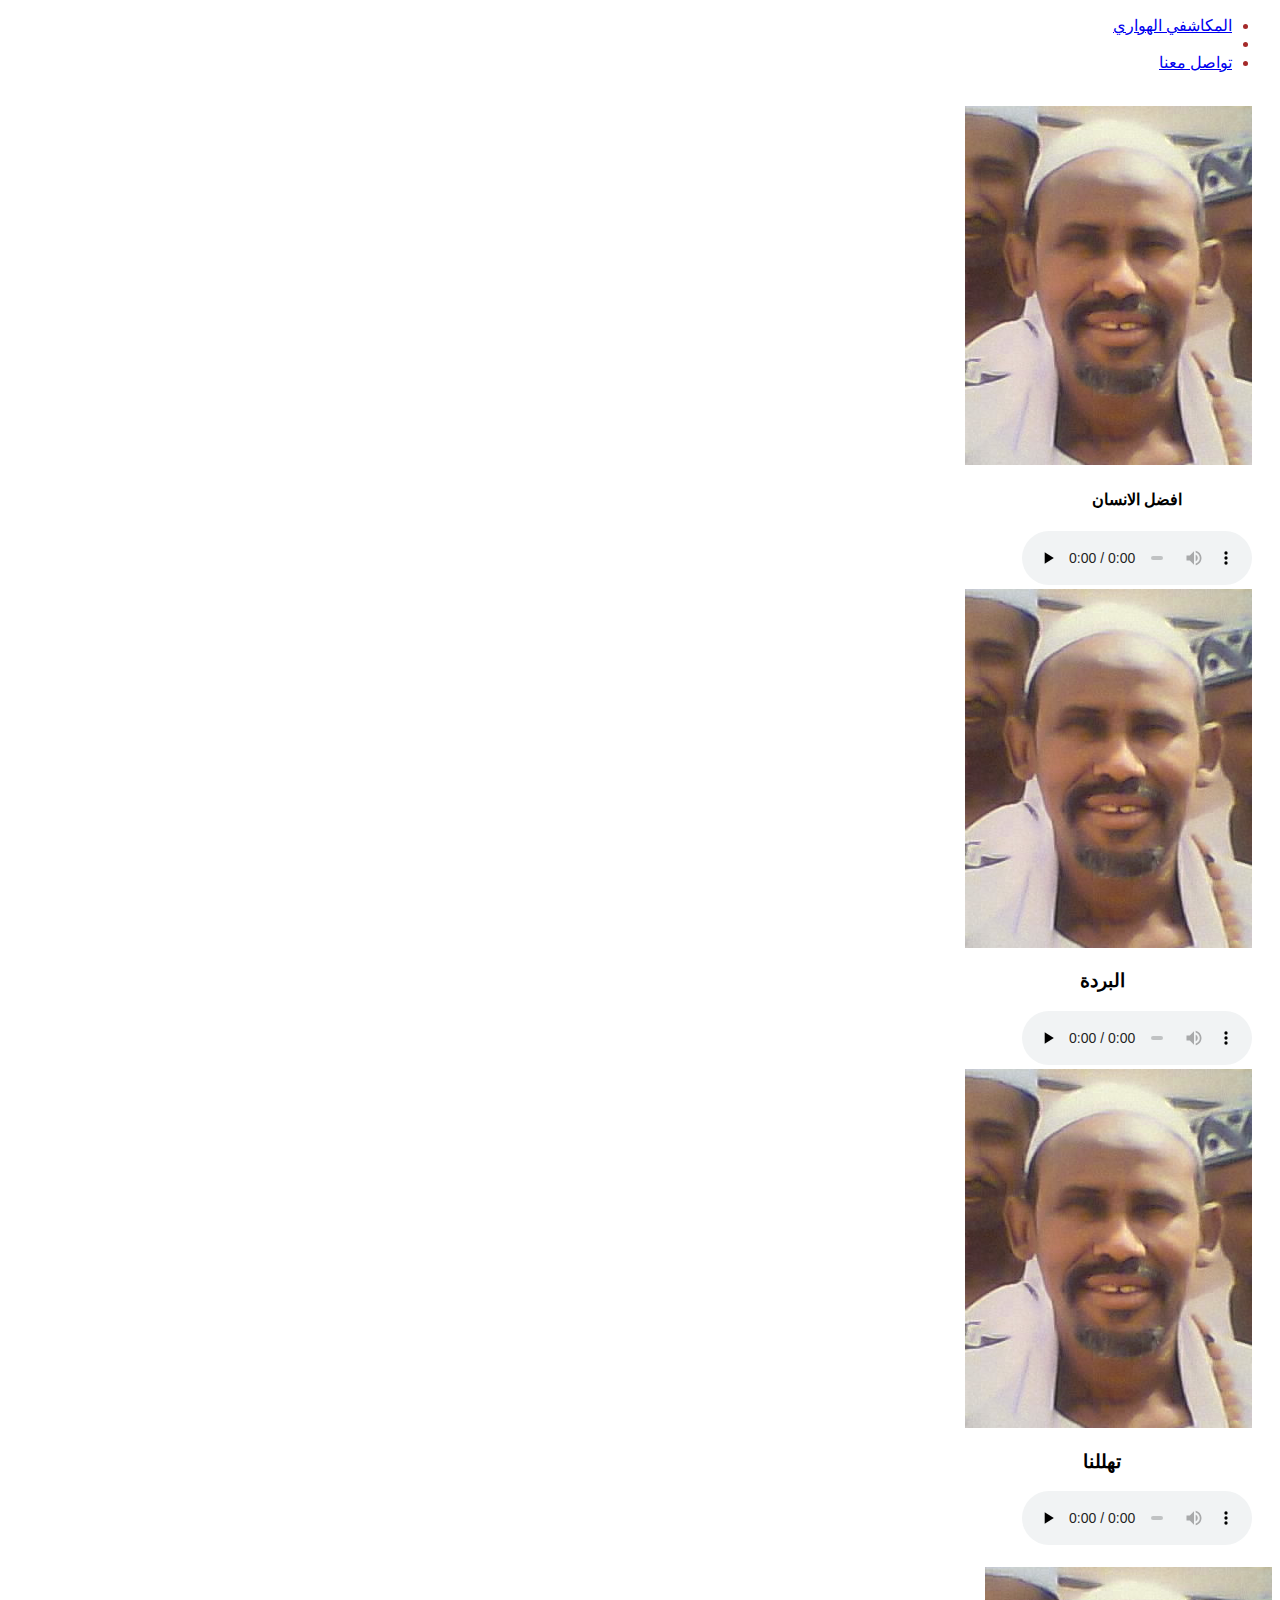
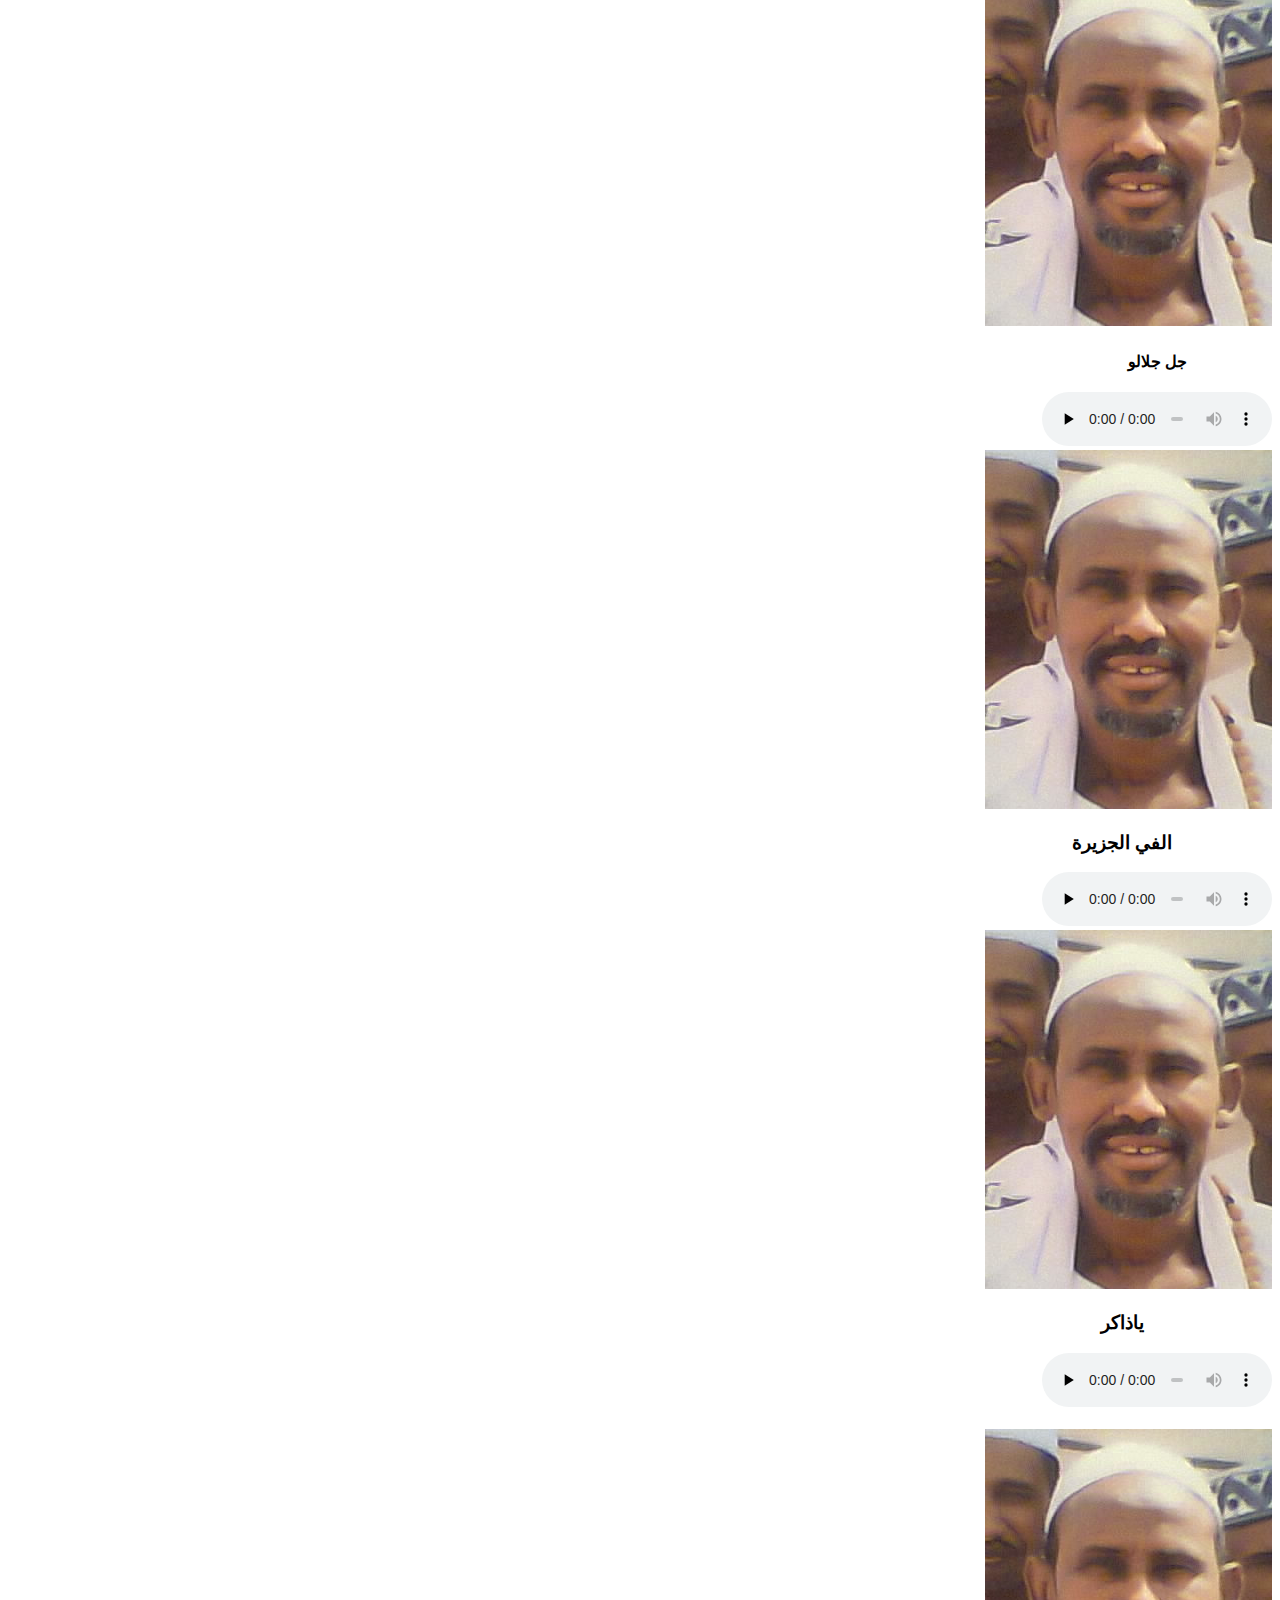
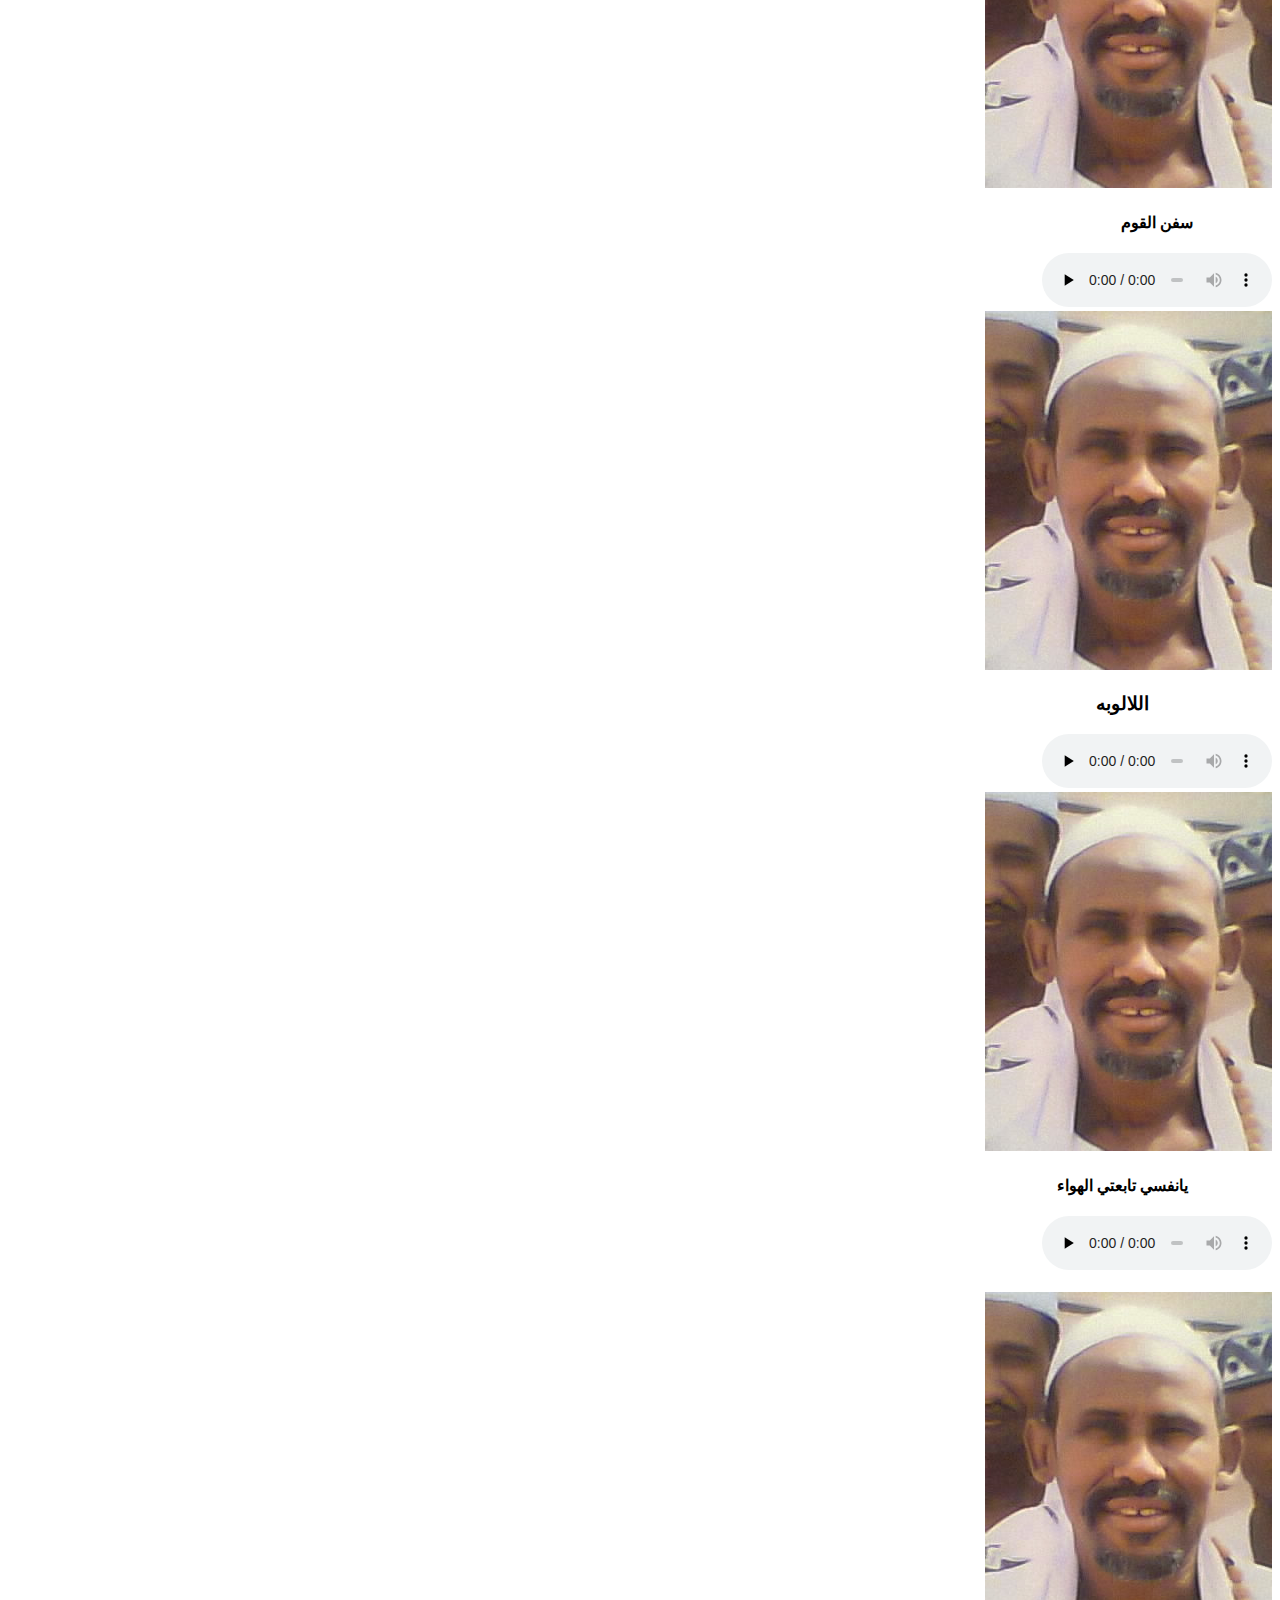
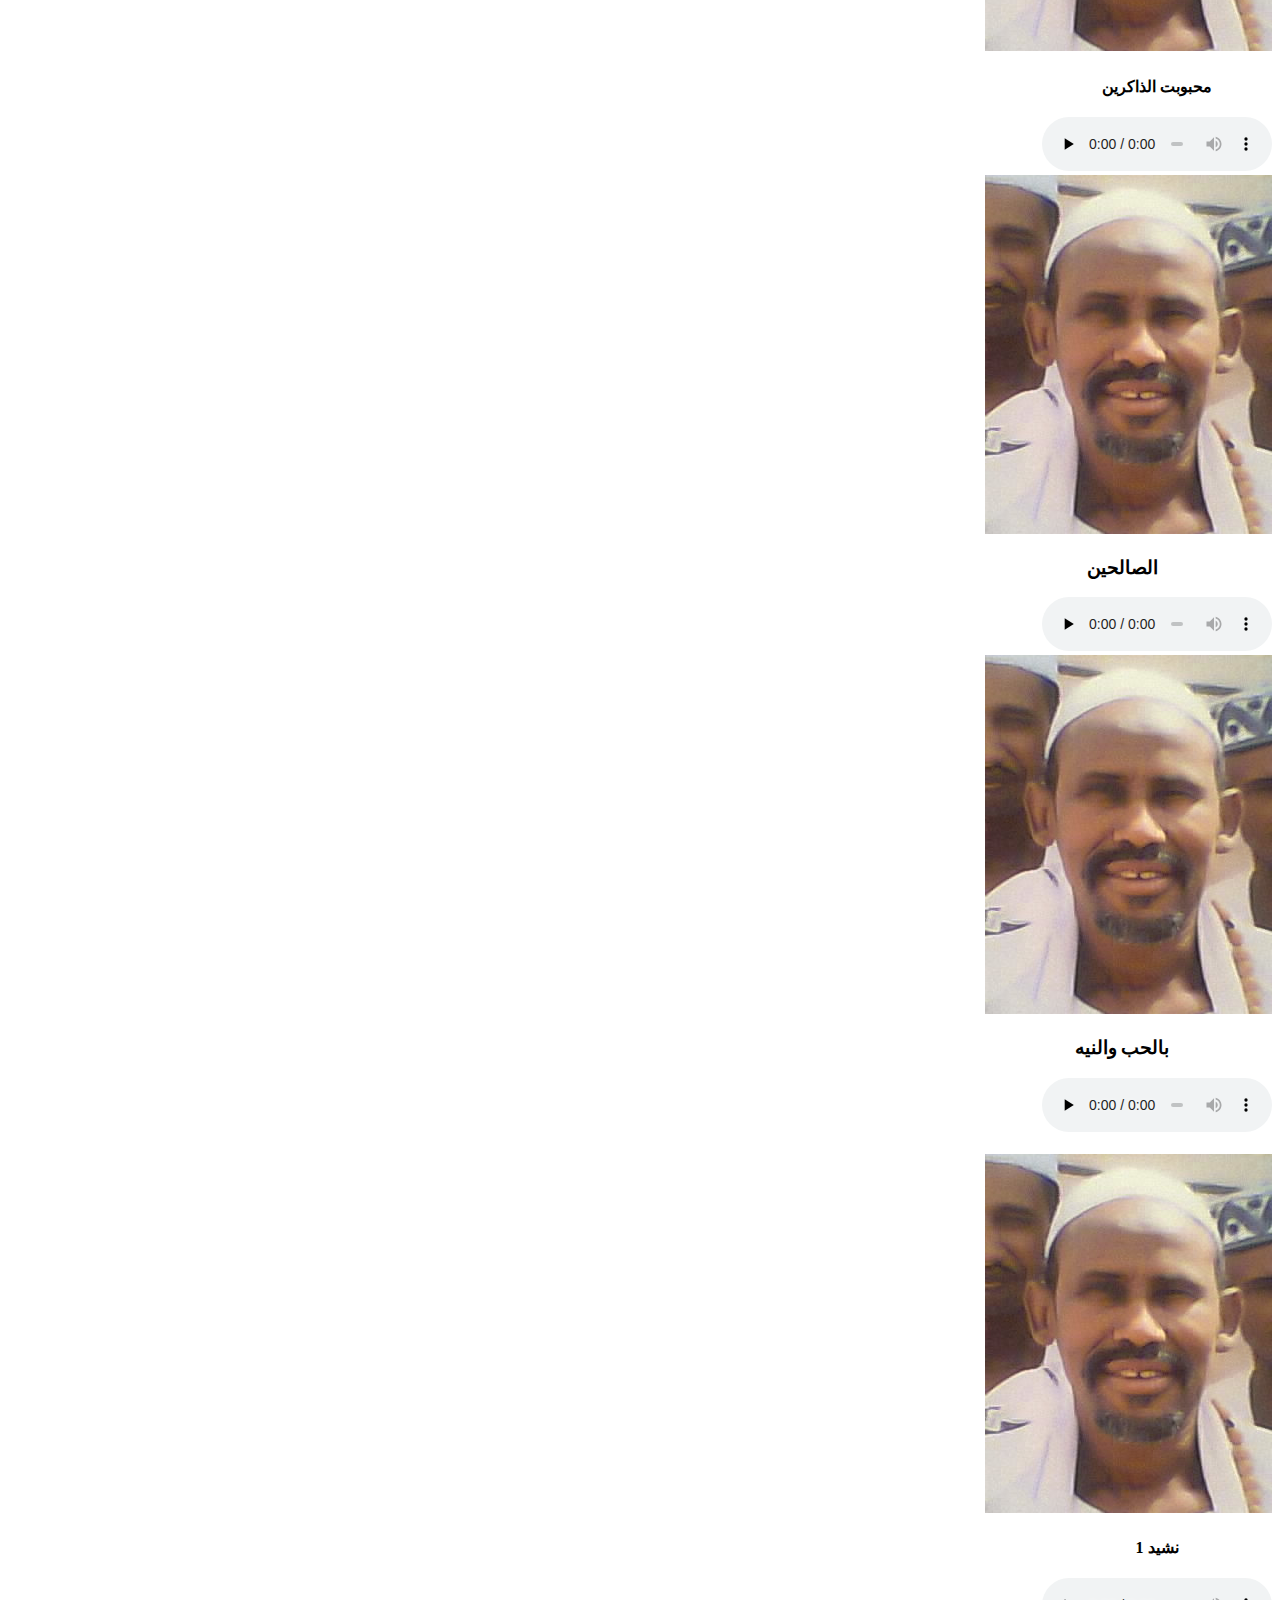
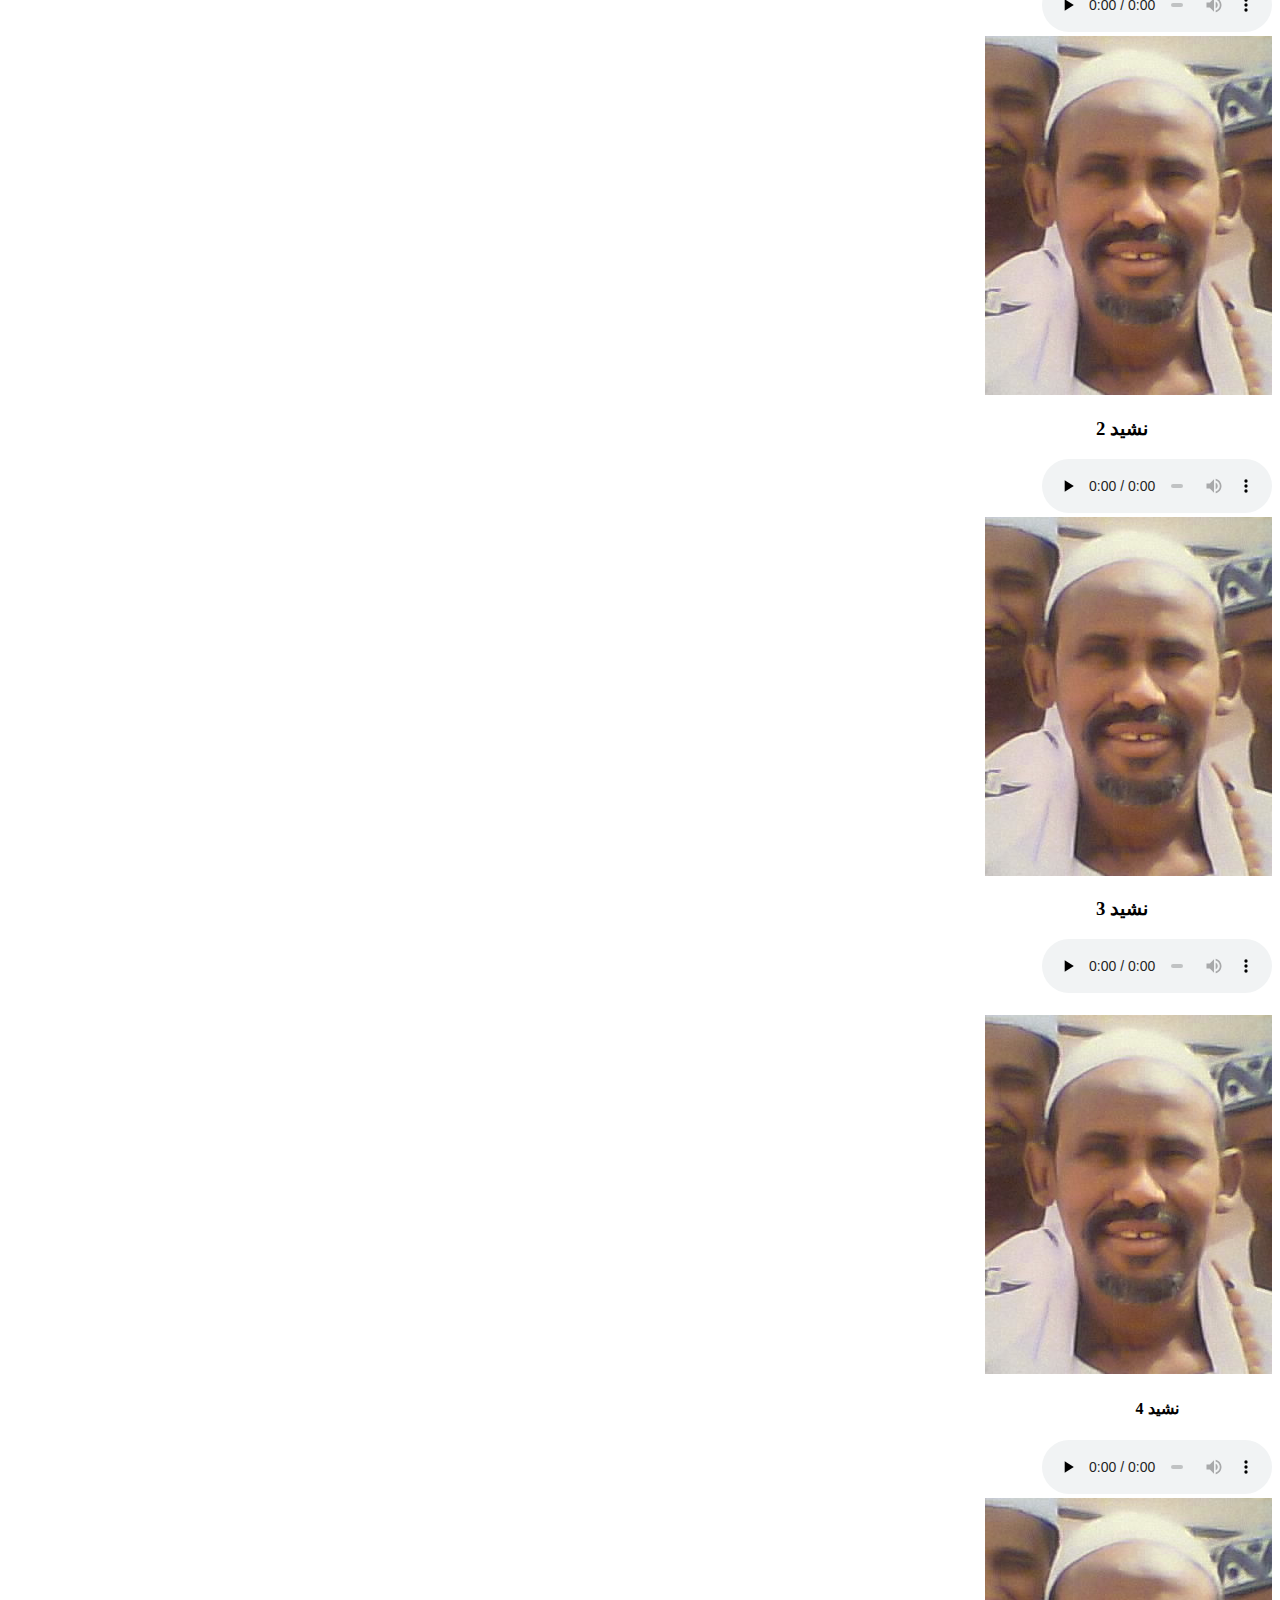
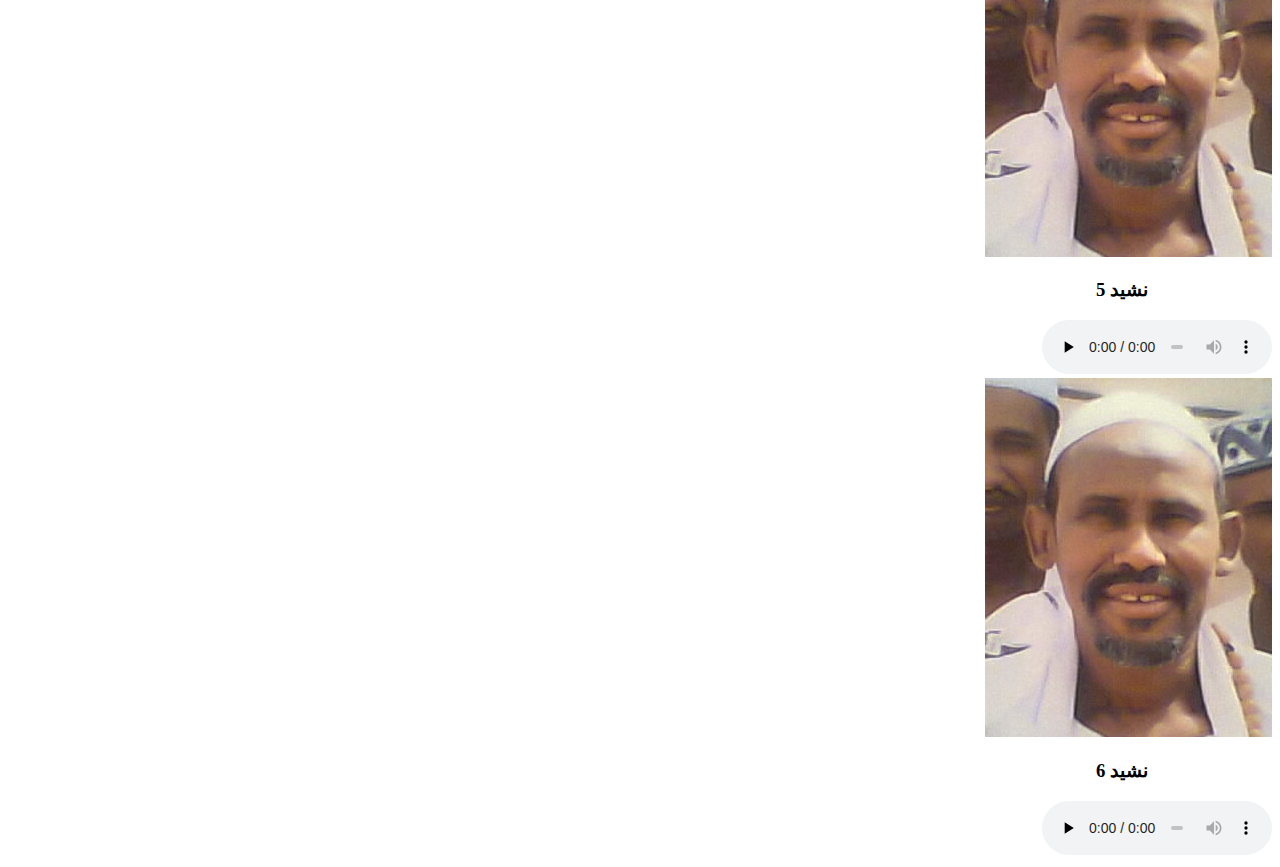
==== index.html @ 7678da6e "Update and rename Mokashfi.html to index.html" ====
<!DOCTYPE html>
<html lang="en">
<head>
    <meta charset="UTF-8">
    <meta name="viewport" content="width=device-width, initial-scale=1.0">
    <meta name="keywords" content="المكاشفي, الهواري, مديح">
    <meta name="author" content=" المكاشفي الهواري">
    <link rel="stylesheet" href="style.css">
  <style>

    body{
      background-color: rgb(255, 255, 255);

      
    }
    h3{
      text-align: center;
    }
    h4{
      text-align: center;
    }
  </style>

    <title>المكاشفي الهواري</title>
</head>
<body dir="rtl">
  <ul class="nav justify-content-center btn btn-light " style="color: brown;">
    <li class="nav-item btn btn-dark">
      <a class="nav-link active" href="index.html">المكاشفي الهواري</a>
    </li>
    <li> <a class="nav-link active" href="#">  </a></li>
    <li class="nav-item btn btn-dark">
      <a class="nav-link active" href="info.html" tabindex="-1" aria-disabled="true">تواصل معنا</a>
    </li>
  </ul>
<br>

<div class="card-deck" style="justify-content: center;  margin-right: 20px;">
  <main>
    <article class="card card-body" style="max-width: 300px;">
      <img class="card-img" src="Elkshif.jpg" alt="">
      <div class="card-body">
        <h4 class="card-title" style="width: 230px;">افضل الانسان</h4>
        <audio src="Mokashfi/1.mp3"  controls    loop preload="none"  style="width: 230px;"></audio>
      </div>
    </article>
  </main>


  <main>
    <article class="card card-body" style="max-width: 300px;">
      <img class="card-img" src="Elkshif.jpg" alt="">
      <div class="card-body">
        <h3 class="card-title">البردة </h3>
        <audio src="Mokashfi/2.mp3"  controls    loop preload="none" style="width: 230px;"></audio>
      </div>
    </article>
  </main>


  <main>
    <article class="card card-body" style="max-width: 300px;">
      <img class="card-img" src="Elkshif.jpg" alt="">
      <div class="card-body">
        <h3 class="card-title">تهللنا </h3>
        <audio src="Mokashfi/3.mp3"  controls    loop preload="none" style="width: 230px;"></audio>
      </div>
    </article>
  </main>
</div>

<br>
<div class="card-deck" style="justify-content: center;" >
  <main>
    <article class="card card-body" style="max-width: 300px;">
      <img class="card-img" src="Elkshif.jpg" alt="">
      <div class="card-body">
        <h4  class="card-title" style="width: 230px;" > جل جلالو </h4>
        <audio src="Mokashfi/4.mp3"  controls    loop preload="none"  style="width: 230px;"></audio>
      </div>
    </article>
  </main>


  <main>
    <article class="card card-body" style="max-width: 300px;">
      <img class="card-img" src="Elkshif.jpg" alt="">
      <div class="card-body">
        <h3 class="card-title">الفي الجزيرة</h3>
        <audio src="Mokashfi/5.mp3" controls    loop preload="none" style="width: 230px;"></audio>
      </div>
    </article>
  </main>


  <main>
    <article class="card card-body" style="max-width: 300px;">
      <img class="card-img" src="Elkshif.jpg" alt="">
      <div class="card-body">
        <h3 class="card-title">ياذاكر </h3>
        <audio src="Mokashfi/6.mp3"  controls  loop  preload="none"  style="width: 230px;"></audio>
      </div>
    </article>
  </main>


</div>
<br>
<div class="card-deck" style="justify-content: center;" >
  <main>
    <article class="card card-body" style="max-width: 300px;">
      <img class="card-img" src="Elkshif.jpg" alt="">
      <div class="card-body">
        <h4  class="card-title" style="width: 230px;" > سفن القوم  </h4>
        <audio src="Mokashfi/7.mp3"  controls    loop preload="none"  style="width: 230px;"></audio>
      </div>
    </article>
  </main>
  <main>


    <article class="card card-body" style="max-width: 300px;">
      <img class="card-img" src="Elkshif.jpg" alt="">
      <div class="card-body">
        <h3 class="card-title"> اللالوبه</h3>
        <audio src="Mokashfi/8.MP3" controls    loop preload="none" style="width: 230px;"></audio>
      </div>
    </article>
  </main>
  <main>


    <article class="card card-body" style="max-width: 300px;">
      <img class="card-img" src="Elkshif.jpg" alt="">
      <div class="card-body">
        <h4 class="card-title">يانفسي تابعتي الهواء </h3>
        <audio src="Mokashfi/9.mp3"  controls  loop  preload="none"  style="width: 230px;"></audio>
      </div>
    </article>
  </main>


</div>
<br>
<div class="card-deck" style="justify-content: center;" >
  <main>
    <article class="card card-body" style="max-width: 300px;">
      <img class="card-img" src="Elkshif.jpg" alt="">
      <div class="card-body">
        <h4  class="card-title" style="width: 230px;" > محبوبت الذاكرين  </h4>
        <audio src="Mokashfi/10.mp3"  controls    loop preload="none"  style="width: 230px;"></audio>
      </div>
    </article>
  </main>


  <main>
    <article class="card card-body" style="max-width: 300px;">
      <img class="card-img" src="Elkshif.jpg" alt="">
      <div class="card-body">
        <h3 class="card-title">الصالحين </h3>
        <audio src="Mokashfi/11.mp3" controls    loop preload="none" style="width: 230px;"></audio>
      </div>
    </article>
  </main>


  <main>
    <article class="card card-body" style="max-width: 300px;">
      <img class="card-img" src="Elkshif.jpg" alt="">
      <div class="card-body">
        <h3 class="card-title">بالحب والنيه </h3>
        <audio src="Mokashfi/12.mp3"  controls  loop  preload="none"  style="width: 230px;"></audio>
      </div>
    </article>
  </main>


</div>
<br>
<div class="card-deck" style="justify-content: center;" >
  <main>
    <article class="card card-body" style="max-width: 300px;">
      <img class="card-img" src="Elkshif.jpg" alt="">
      <div class="card-body">
        <h4  class="card-title" style="width: 230px;" >   نشيد 1</h4>
        <audio src="Mokashfi/7.1.wav"  controls    loop preload="none"  style="width: 230px;"></audio>
      </div>
    </article>
  </main>


  <main>
    <article class="card card-body" style="max-width: 300px;">
      <img class="card-img" src="Elkshif.jpg" alt="">
      <div class="card-body">
        <h3 class="card-title"> نشيد 2</h3>
        <audio src="Mokashfi/7.2.mp3" controls    loop preload="none" style="width: 230px;"></audio>
      </div>
    </article>
  </main>


  <main>
    <article class="card card-body" style="max-width: 300px;">
      <img class="card-img" src="Elkshif.jpg" alt="">
      <div class="card-body">
        <h3 class="card-title">نشيد 3 </h3>
        <audio src="Mokashfi/7.3.mp3"  controls  loop  preload="none"  style="width: 230px;"></audio>
      </div>
    </article>
  </main>


</div>
<br>
<div class="card-deck" style="justify-content: center;" >
  <main>
    <article class="card card-body" style="max-width: 300px;">
      <img class="card-img" src="Elkshif.jpg" alt="">
      <div class="card-body">
        <h4  class="card-title" style="width: 230px;" > نشيد 4  </h4>
        <audio src="Mokashfi/7.4.mp3"  controls    loop preload="none"  style="width: 230px;"></audio>
      </div>
    </article>
  </main>



  <main>
    <article class="card card-body" style="max-width: 300px;">
      <img class="card-img" src="Elkshif.jpg" alt="">
      <div class="card-body">
        <h3 class="card-title">نشيد 5 </h3>
        <audio src="Mokashfi/7.5.wav" controls    loop preload="none" style="width: 230px;"></audio>
      </div>
    </article>
  </main>


  <main>
    <article class="card card-body" style="max-width: 300px;">
      <img class="card-img" src="Elkshif.jpg" alt="">
      <div class="card-body">
        <h3 class="card-title">نشيد 6 </h3>
        <audio src="Mokashfi/7.6.mp3"  controls  loop  preload="none"  style="width: 230px;"></audio>
      </div>
    </article>
  </main>
  
</div>
      
      
    






      
<script src="javascript.js"></script>
<script src="jquery.js"></script>
</body>
</html>
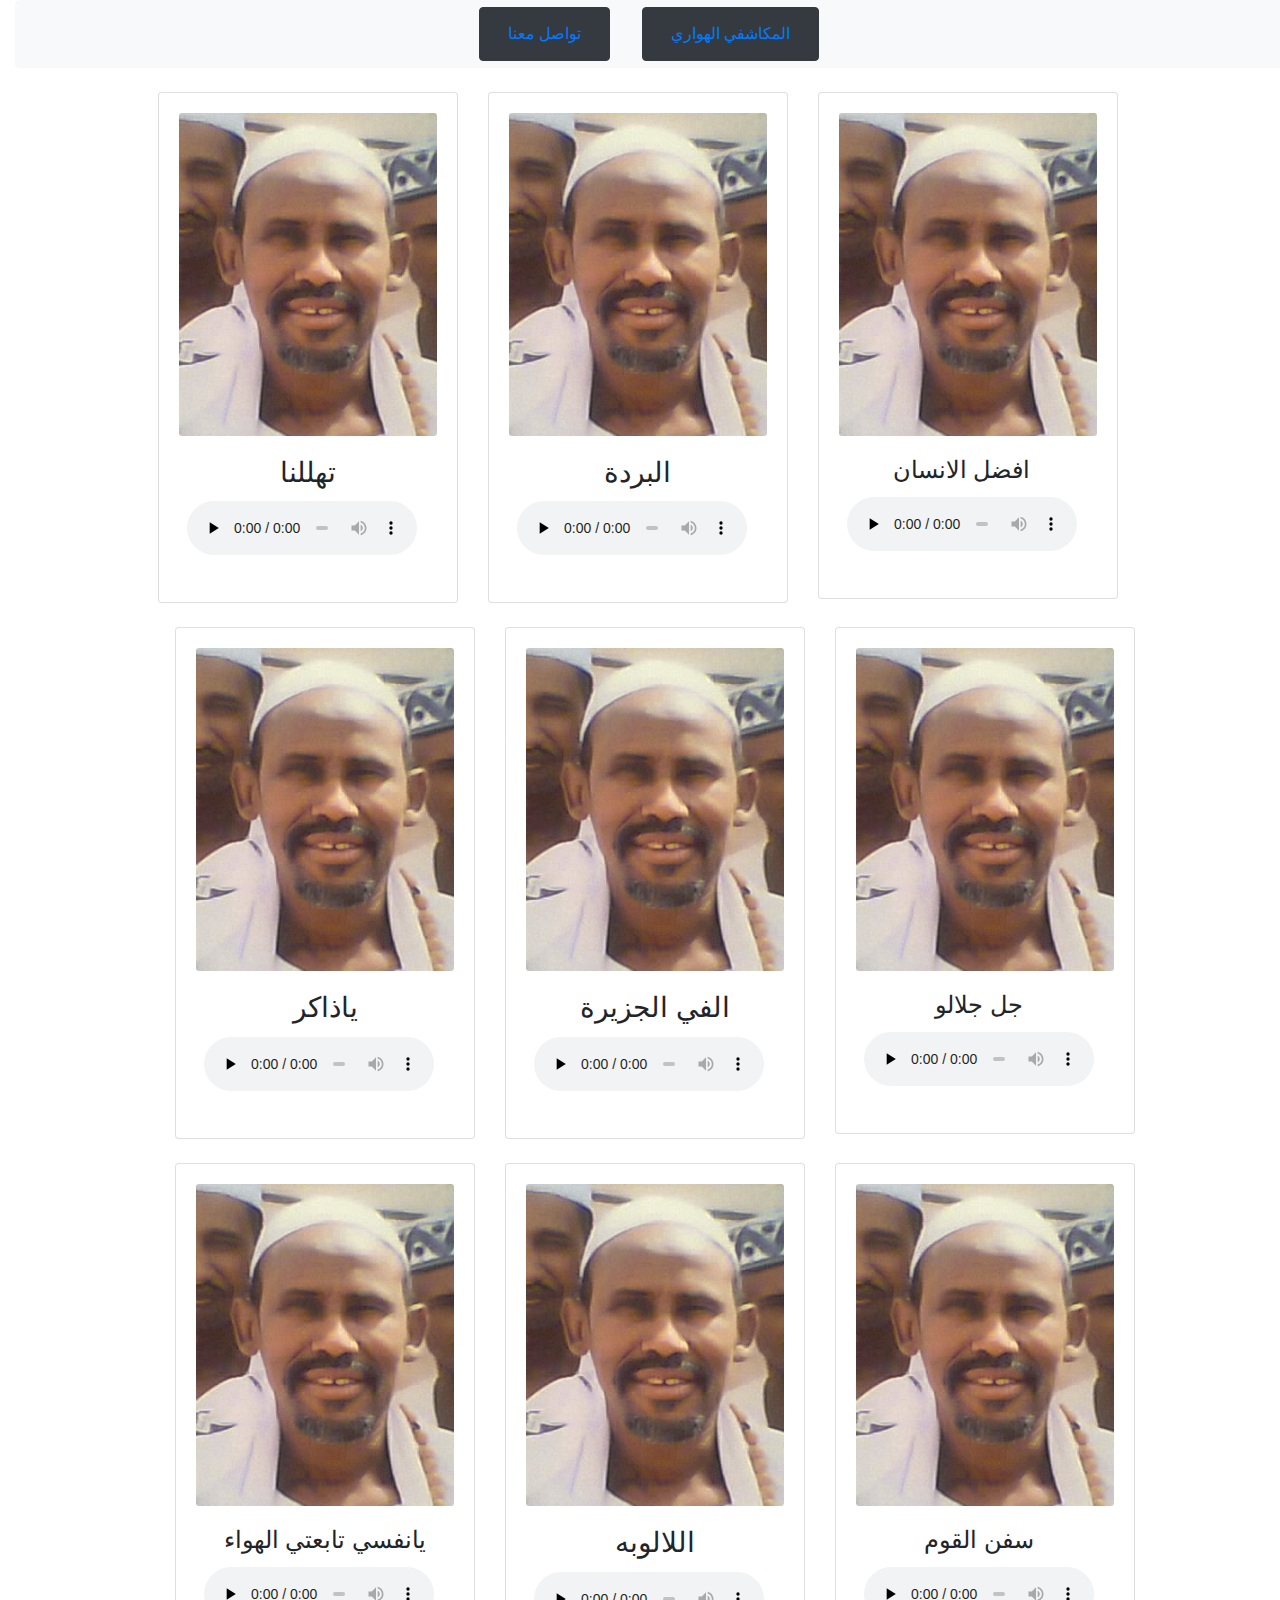
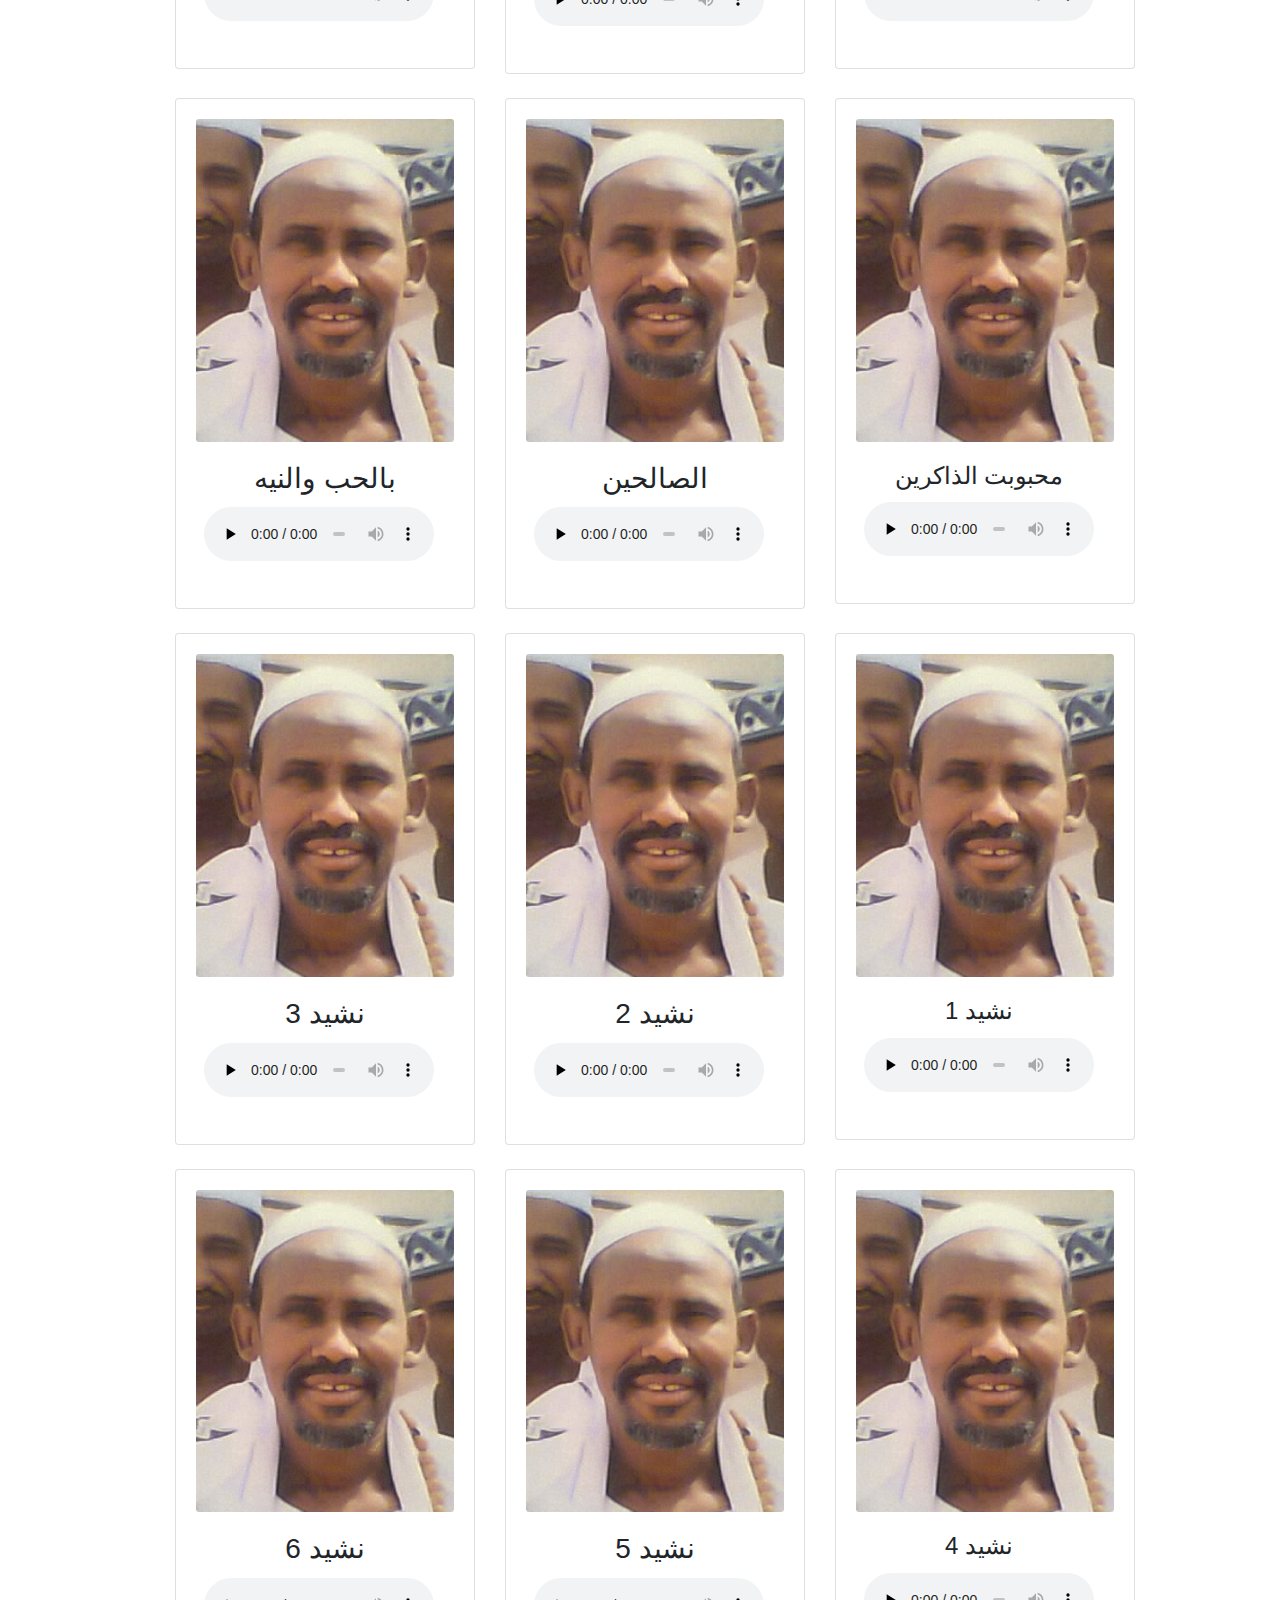
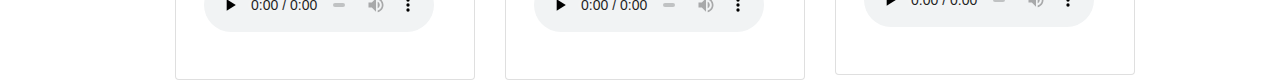
==== commit 41e58953: "Update index.html" ====
--- a/index.html
+++ b/index.html
@@ -3,7 +3,7 @@
 <head>
     <meta charset="UTF-8">
     <meta name="viewport" content="width=device-width, initial-scale=1.0">
-    <meta name="keywords" content="المكاشفي, الهواري, مديح">
+    <meta name="keywords" content="المكاشفي, الهواري, مديح, اولادالهواري,  شيخ النزير,  شيخ سهل,  الهواري,  المحلبي, ياذاكر,  الهواري ">
     <meta name="author" content=" المكاشفي الهواري">
     <link rel="stylesheet" href="style.css">
   <style>
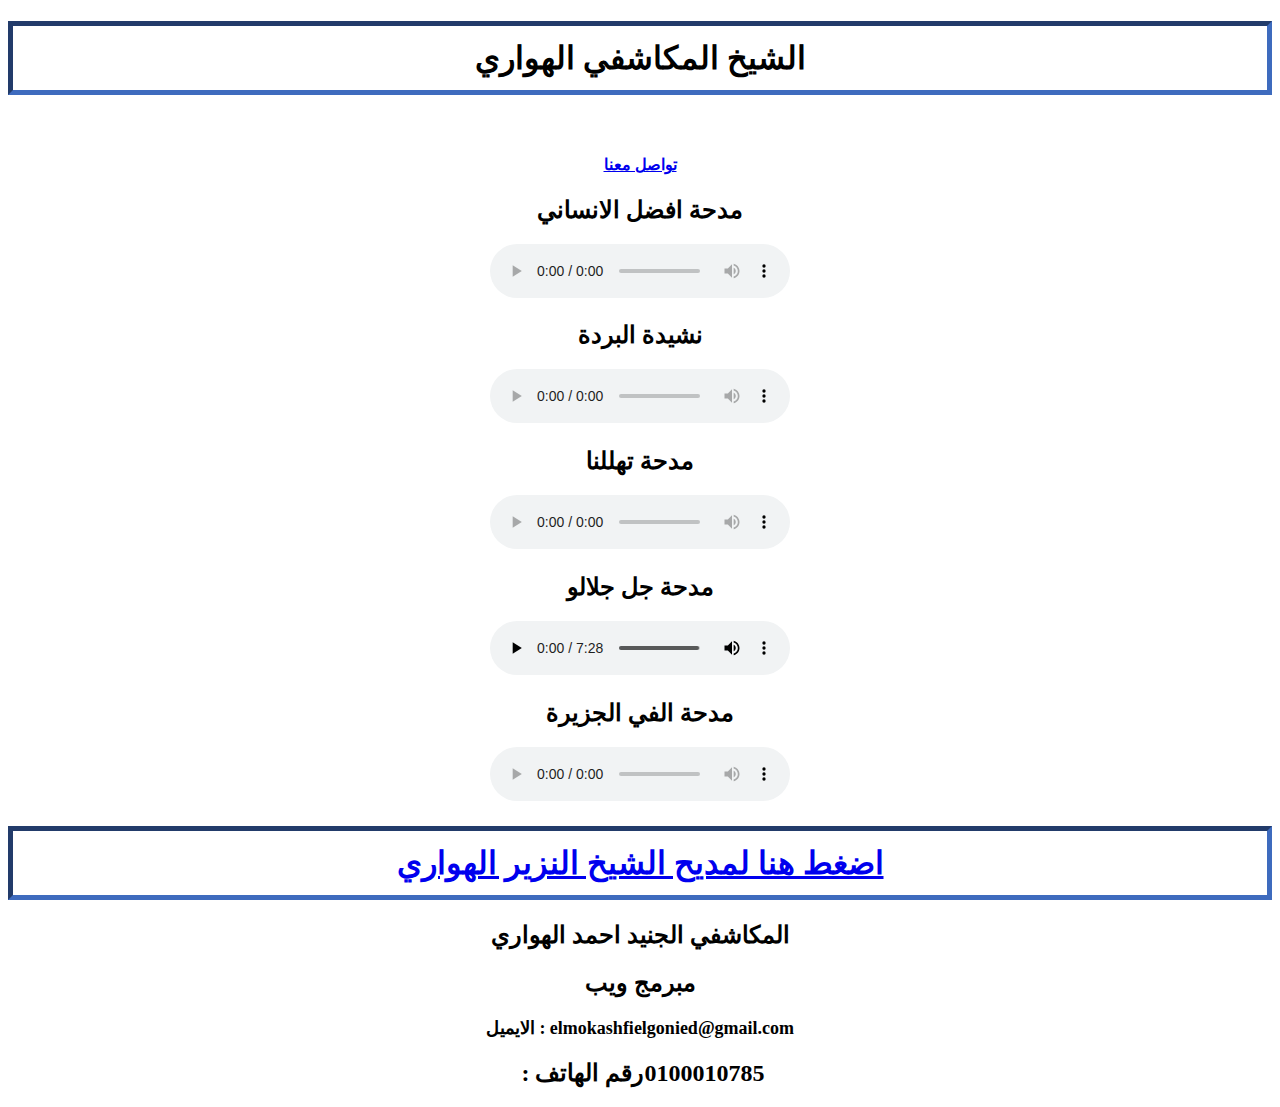
==== commit 2c0f45a7: "index.html" ====
--- a/index.html
+++ b/index.html
@@ -1,265 +1,79 @@
 <!DOCTYPE html>
 <html lang="en">
 <head>
+    <meta property="og:title" content="الشيخ المكاشفي الهواري"/> 
+    <meta property="og:description" content="مادح المصطفي صلي الله عليه وسلم"/>
+    <meta property="og:image" content="Elkshif.jpg"/>
+    <meta property="og:image:width" content="1200"/> 
+    <meta property="og:image:height" content="630"/>
+    <meta property="og:url" content=""/>
+    <meta property="og:type" content="website"/>
     <meta charset="UTF-8">
     <meta name="viewport" content="width=device-width, initial-scale=1.0">
-    <meta name="keywords" content="المكاشفي, الهواري, مديح, اولادالهواري,  شيخ النزير,  شيخ سهل,  الهواري,  المحلبي, ياذاكر,  الهواري ">
-    <meta name="author" content=" المكاشفي الهواري">
-    <link rel="stylesheet" href="style.css">
-  <style>
+    <meta http-equiv="X-UA-Compatible" content="ie=edge">
+    <title>المكاشفي الهواري</title> 
+    <link rel="stylesheet" href="Moka.css">
+</head>
+<body>
+    <center>
+    <header>    
+    <h1 style="border: 5px inset rgb(62, 107, 190); padding: 1%;">الشيخ المكاشفي الهواري</h1><br>
+    <a href="#footer"><h4>تواصل معنا</h4></a>
 
-    body{
-      background-color: rgb(255, 255, 255);
-
-      
-    }
-    h3{
-      text-align: center;
-    }
-    h4{
-      text-align: center;
-    }
-  </style>
-
-    <title>المكاشفي الهواري</title>
-</head>
-<body dir="rtl">
-  <ul class="nav justify-content-center btn btn-light " style="color: brown;">
-    <li class="nav-item btn btn-dark">
-      <a class="nav-link active" href="index.html">المكاشفي الهواري</a>
-    </li>
-    <li> <a class="nav-link active" href="#">  </a></li>
-    <li class="nav-item btn btn-dark">
-      <a class="nav-link active" href="info.html" tabindex="-1" aria-disabled="true">تواصل معنا</a>
-    </li>
-  </ul>
-<br>
-
-<div class="card-deck" style="justify-content: center;  margin-right: 20px;">
-  <main>
-    <article class="card card-body" style="max-width: 300px;">
-      <img class="card-img" src="Elkshif.jpg" alt="">
-      <div class="card-body">
-        <h4 class="card-title" style="width: 230px;">افضل الانسان</h4>
-        <audio src="Mokashfi/1.mp3"  controls    loop preload="none"  style="width: 230px;"></audio>
-      </div>
-    </article>
-  </main>
+    </header>
+    <section>
+        <h2>مدحة افضل الانساني</h2>
+        <audio src="Mokashfi/1.mp3" controls></audio>
+    </section>
+    <section>
+        <h2>نشيدة البردة  </h2>
+        <audio src="Mokashfi/2.mp3" controls></audio>
+    </section>
+    <section>
+        <h2>مدحة تهللنا</h2>
+        <audio src="Mokashfi/3.mp3" controls></audio>
+    </section>    <section>
+        <h2>مدحة جل جلالو </h2>
+        <audio src="Mokashfi/4.mp3" controls></audio>
+    </section>    <section>
+        <h2>مدحة الفي الجزيرة</h2>
+        <audio src="Mokashfi/5.mp3" controls></audio>
+    </section>   <!--  <section>
+        <h2>مدحة الهواري</h2>
+        <audio src="audio/1.mp3" controls></audio>
+    </section>    <section>
+        <h2>مدحة الهواري</h2>
+        <audio src="audio/1.mp3" controls></audio>
+    </section>    <section>
+        <h2>مدحة الهواري</h2>
+        <audio src="audio/1.mp3" controls></audio>
+    </section>    <section>
+        <h2>مدحة الهواري</h2>
+        <audio src="audio/1.mp3" controls></audio>
+    </section>    <section>
+        <h2>مدحة الهواري</h2>
+        <audio src="audio/1.mp3" controls></audio>
+    </section>    <section>
+        <h2>مدحة الهواري</h2>
+        <audio src="audio/1.mp3" controls></audio>
+    </section>    <section>
+        <h2>مدحة الهواري</h2>
+        <audio src="audio/1.mp3" controls></audio>
+    </section> -->
+    
+    <footer id="footer">
+       <a href="#"> <h1 style="border: 5px inset rgb(62, 107, 190); padding: 1%;">اضغط هنا لمديح الشيخ النزير الهواري</h1></a>
+       <section>
+        <h2>  المكاشفي الجنيد احمد الهواري </h2>
+        <h2>  مبرمج ويب  </h2>
+        <h2 style="white-space: pre-wrap;
+        font-size: 18px;"> الايميل : elmokashfielgonied@gmail.com </h2>
+        <h2> <bdi>رقم الهاتف : </bdi> 0100010785  </h2>
 
 
-  <main>
-    <article class="card card-body" style="max-width: 300px;">
-      <img class="card-img" src="Elkshif.jpg" alt="">
-      <div class="card-body">
-        <h3 class="card-title">البردة </h3>
-        <audio src="Mokashfi/2.mp3"  controls    loop preload="none" style="width: 230px;"></audio>
-      </div>
-    </article>
-  </main>
+    </section>
+    </footer>
 
-
-  <main>
-    <article class="card card-body" style="max-width: 300px;">
-      <img class="card-img" src="Elkshif.jpg" alt="">
-      <div class="card-body">
-        <h3 class="card-title">تهللنا </h3>
-        <audio src="Mokashfi/3.mp3"  controls    loop preload="none" style="width: 230px;"></audio>
-      </div>
-    </article>
-  </main>
-</div>
-
-<br>
-<div class="card-deck" style="justify-content: center;" >
-  <main>
-    <article class="card card-body" style="max-width: 300px;">
-      <img class="card-img" src="Elkshif.jpg" alt="">
-      <div class="card-body">
-        <h4  class="card-title" style="width: 230px;" > جل جلالو </h4>
-        <audio src="Mokashfi/4.mp3"  controls    loop preload="none"  style="width: 230px;"></audio>
-      </div>
-    </article>
-  </main>
-
-
-  <main>
-    <article class="card card-body" style="max-width: 300px;">
-      <img class="card-img" src="Elkshif.jpg" alt="">
-      <div class="card-body">
-        <h3 class="card-title">الفي الجزيرة</h3>
-        <audio src="Mokashfi/5.mp3" controls    loop preload="none" style="width: 230px;"></audio>
-      </div>
-    </article>
-  </main>
-
-
-  <main>
-    <article class="card card-body" style="max-width: 300px;">
-      <img class="card-img" src="Elkshif.jpg" alt="">
-      <div class="card-body">
-        <h3 class="card-title">ياذاكر </h3>
-        <audio src="Mokashfi/6.mp3"  controls  loop  preload="none"  style="width: 230px;"></audio>
-      </div>
-    </article>
-  </main>
-
-
-</div>
-<br>
-<div class="card-deck" style="justify-content: center;" >
-  <main>
-    <article class="card card-body" style="max-width: 300px;">
-      <img class="card-img" src="Elkshif.jpg" alt="">
-      <div class="card-body">
-        <h4  class="card-title" style="width: 230px;" > سفن القوم  </h4>
-        <audio src="Mokashfi/7.mp3"  controls    loop preload="none"  style="width: 230px;"></audio>
-      </div>
-    </article>
-  </main>
-  <main>
-
-
-    <article class="card card-body" style="max-width: 300px;">
-      <img class="card-img" src="Elkshif.jpg" alt="">
-      <div class="card-body">
-        <h3 class="card-title"> اللالوبه</h3>
-        <audio src="Mokashfi/8.MP3" controls    loop preload="none" style="width: 230px;"></audio>
-      </div>
-    </article>
-  </main>
-  <main>
-
-
-    <article class="card card-body" style="max-width: 300px;">
-      <img class="card-img" src="Elkshif.jpg" alt="">
-      <div class="card-body">
-        <h4 class="card-title">يانفسي تابعتي الهواء </h3>
-        <audio src="Mokashfi/9.mp3"  controls  loop  preload="none"  style="width: 230px;"></audio>
-      </div>
-    </article>
-  </main>
-
-
-</div>
-<br>
-<div class="card-deck" style="justify-content: center;" >
-  <main>
-    <article class="card card-body" style="max-width: 300px;">
-      <img class="card-img" src="Elkshif.jpg" alt="">
-      <div class="card-body">
-        <h4  class="card-title" style="width: 230px;" > محبوبت الذاكرين  </h4>
-        <audio src="Mokashfi/10.mp3"  controls    loop preload="none"  style="width: 230px;"></audio>
-      </div>
-    </article>
-  </main>
-
-
-  <main>
-    <article class="card card-body" style="max-width: 300px;">
-      <img class="card-img" src="Elkshif.jpg" alt="">
-      <div class="card-body">
-        <h3 class="card-title">الصالحين </h3>
-        <audio src="Mokashfi/11.mp3" controls    loop preload="none" style="width: 230px;"></audio>
-      </div>
-    </article>
-  </main>
-
-
-  <main>
-    <article class="card card-body" style="max-width: 300px;">
-      <img class="card-img" src="Elkshif.jpg" alt="">
-      <div class="card-body">
-        <h3 class="card-title">بالحب والنيه </h3>
-        <audio src="Mokashfi/12.mp3"  controls  loop  preload="none"  style="width: 230px;"></audio>
-      </div>
-    </article>
-  </main>
-
-
-</div>
-<br>
-<div class="card-deck" style="justify-content: center;" >
-  <main>
-    <article class="card card-body" style="max-width: 300px;">
-      <img class="card-img" src="Elkshif.jpg" alt="">
-      <div class="card-body">
-        <h4  class="card-title" style="width: 230px;" >   نشيد 1</h4>
-        <audio src="Mokashfi/7.1.wav"  controls    loop preload="none"  style="width: 230px;"></audio>
-      </div>
-    </article>
-  </main>
-
-
-  <main>
-    <article class="card card-body" style="max-width: 300px;">
-      <img class="card-img" src="Elkshif.jpg" alt="">
-      <div class="card-body">
-        <h3 class="card-title"> نشيد 2</h3>
-        <audio src="Mokashfi/7.2.mp3" controls    loop preload="none" style="width: 230px;"></audio>
-      </div>
-    </article>
-  </main>
-
-
-  <main>
-    <article class="card card-body" style="max-width: 300px;">
-      <img class="card-img" src="Elkshif.jpg" alt="">
-      <div class="card-body">
-        <h3 class="card-title">نشيد 3 </h3>
-        <audio src="Mokashfi/7.3.mp3"  controls  loop  preload="none"  style="width: 230px;"></audio>
-      </div>
-    </article>
-  </main>
-
-
-</div>
-<br>
-<div class="card-deck" style="justify-content: center;" >
-  <main>
-    <article class="card card-body" style="max-width: 300px;">
-      <img class="card-img" src="Elkshif.jpg" alt="">
-      <div class="card-body">
-        <h4  class="card-title" style="width: 230px;" > نشيد 4  </h4>
-        <audio src="Mokashfi/7.4.mp3"  controls    loop preload="none"  style="width: 230px;"></audio>
-      </div>
-    </article>
-  </main>
-
-
-
-  <main>
-    <article class="card card-body" style="max-width: 300px;">
-      <img class="card-img" src="Elkshif.jpg" alt="">
-      <div class="card-body">
-        <h3 class="card-title">نشيد 5 </h3>
-        <audio src="Mokashfi/7.5.wav" controls    loop preload="none" style="width: 230px;"></audio>
-      </div>
-    </article>
-  </main>
-
-
-  <main>
-    <article class="card card-body" style="max-width: 300px;">
-      <img class="card-img" src="Elkshif.jpg" alt="">
-      <div class="card-body">
-        <h3 class="card-title">نشيد 6 </h3>
-        <audio src="Mokashfi/7.6.mp3"  controls  loop  preload="none"  style="width: 230px;"></audio>
-      </div>
-    </article>
-  </main>
-  
-</div>
-      
-      
-    
-
-
-
-
-
-
-      
-<script src="javascript.js"></script>
-<script src="jquery.js"></script>
+</center>
 </body>
 </html>
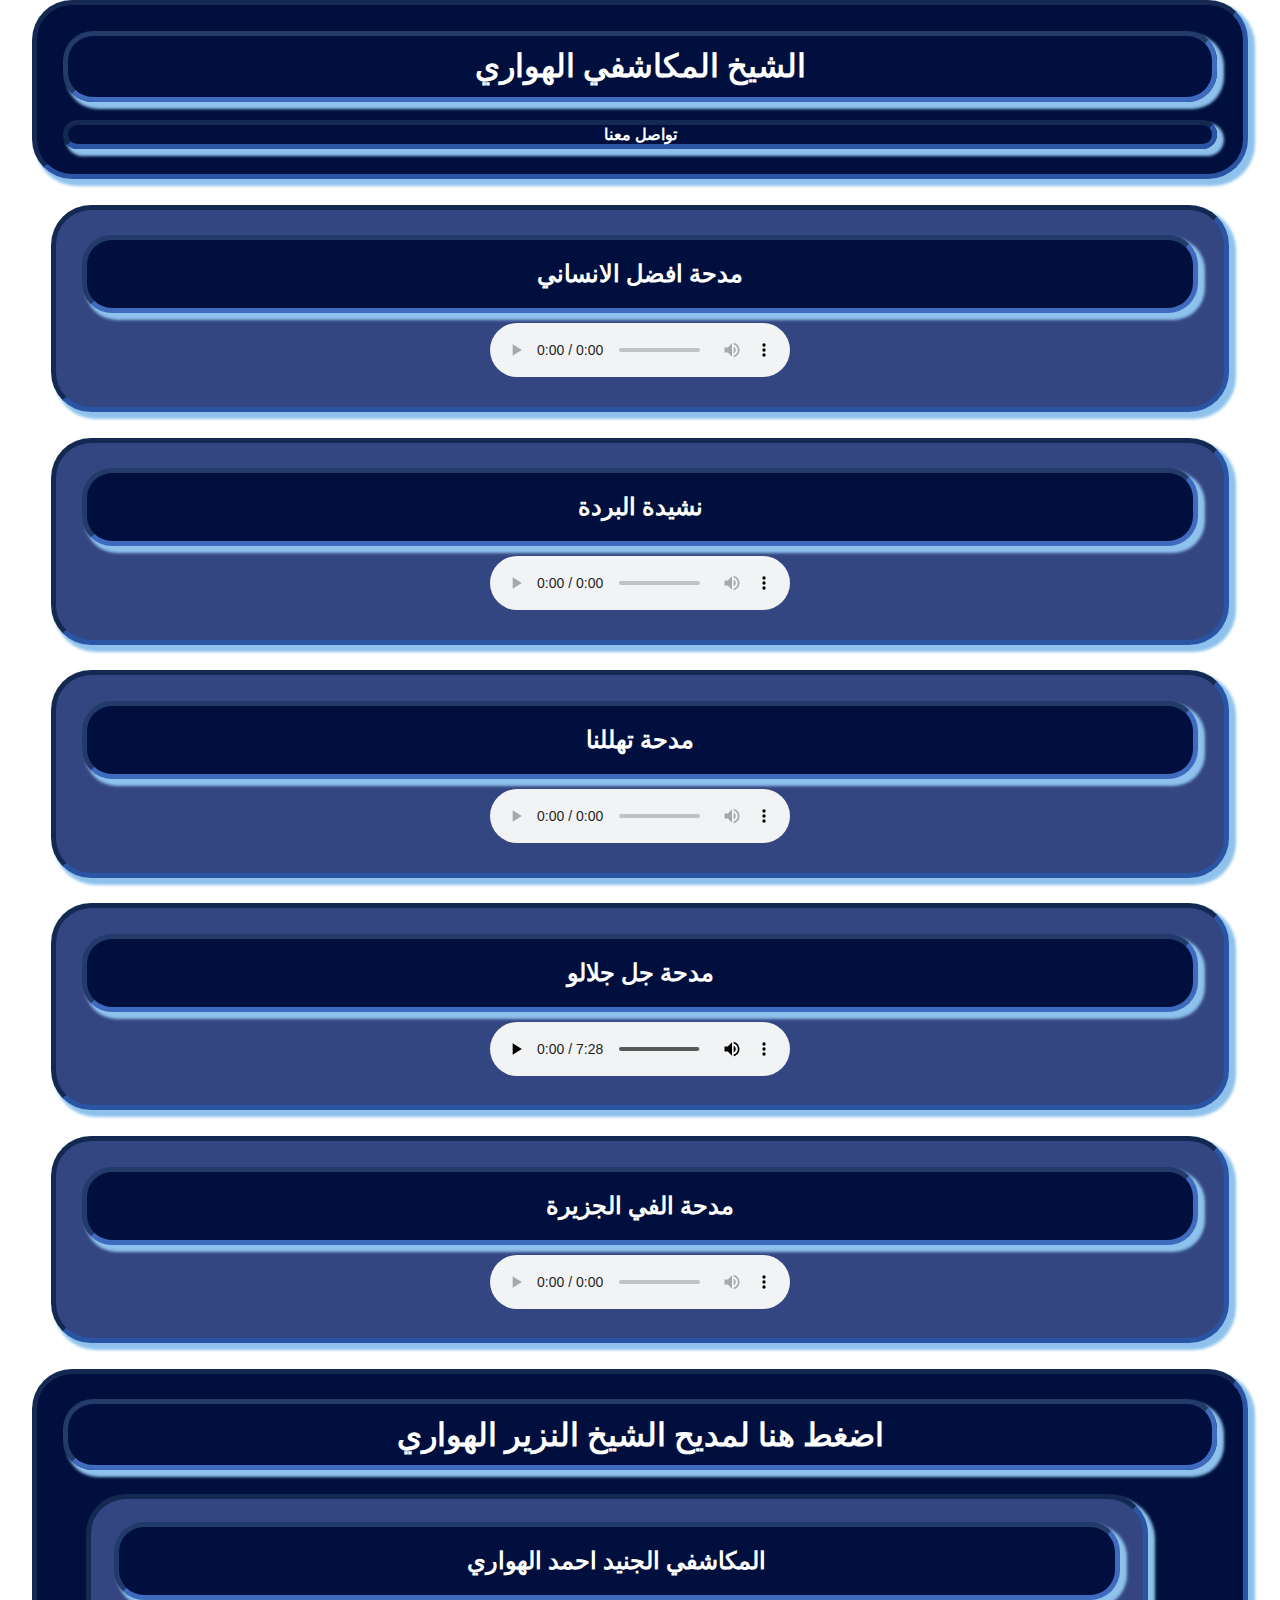
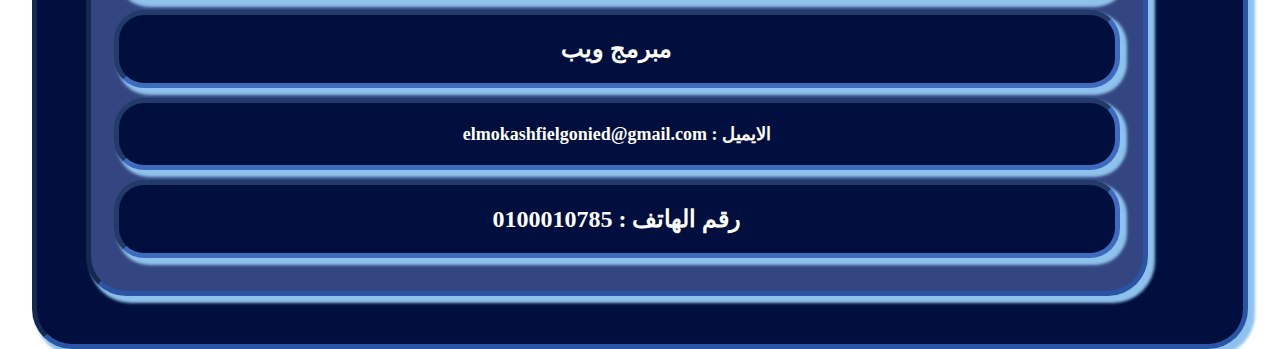
==== commit 3288a3ff: "index.html" ====
--- a/index.html
+++ b/index.html
@@ -13,6 +13,8 @@
     <meta http-equiv="X-UA-Compatible" content="ie=edge">
     <title>المكاشفي الهواري</title> 
     <link rel="stylesheet" href="Moka.css">
+    <link rel="icon" href="Elkshif.jpg">
+    
 </head>
 <body>
     <center>
--- a/Moka.css
+++ b/Moka.css
@@ -0,0 +1,74 @@
+*{
+    margin: 0px;
+
+   border-radius: 10px;
+    color: rgb(255, 255, 255);
+box-sizing: border-box;
+}
+header{
+    border: 5px inset rgb(42, 85, 165);
+    box-shadow: 5px 5px 3px 2px rgb(142, 194, 236);
+    border-radius: 40px;
+    width: 95%;
+    padding: 2%;
+    text-align: center;
+    background-color: #000f3d;
+}
+section{
+border: 5px inset rgb(42, 85, 165);
+    direction: rtl;
+    width: 92%;
+    margin: 2%;
+    padding: 2%;
+    text-align: center;
+    background-color: #344681;
+    box-shadow: 5px 5px 3px 2px rgb(142, 194, 236);
+    border-radius: 40px;
+
+    
+
+}
+section h2{
+    border: 5px inset rgb(62, 107, 190);
+    background-color:#000f3d;
+    padding: 20px;
+    margin-bottom: 10px;
+    box-shadow: 5px 5px 3px 2px rgb(142, 194, 236);
+    border-radius: 30px;
+
+
+
+}
+footer{
+    border: 5px inset rgb(42, 85, 165);
+    box-shadow: 5px 5px 3px 2px rgb(142, 194, 236);
+border-radius: 40px;
+    width: 95%;
+    padding: 2%;
+    text-align: center;
+    background-color: #000f3d;
+}
+button{
+    border: 5px inset rgb(42, 85, 165);
+    box-shadow: 5px 5px 3px 2px rgb(142, 194, 236);
+
+    width: 95%;
+    padding: 2%;
+    text-align: center;
+    background-color: #000f3d;
+}
+a{
+    text-decoration-line:none ;
+}
+h4{
+    border-radius:40px;
+    border: 5px inset rgb(42, 85, 165);
+    box-shadow: 5px 5px 3px 2px rgb(142, 194, 236);
+    
+}
+h1{
+    box-shadow: 5px 5px 3px 2px rgb(142, 194, 236);
+   border-radius: 30px;
+    
+
+}
